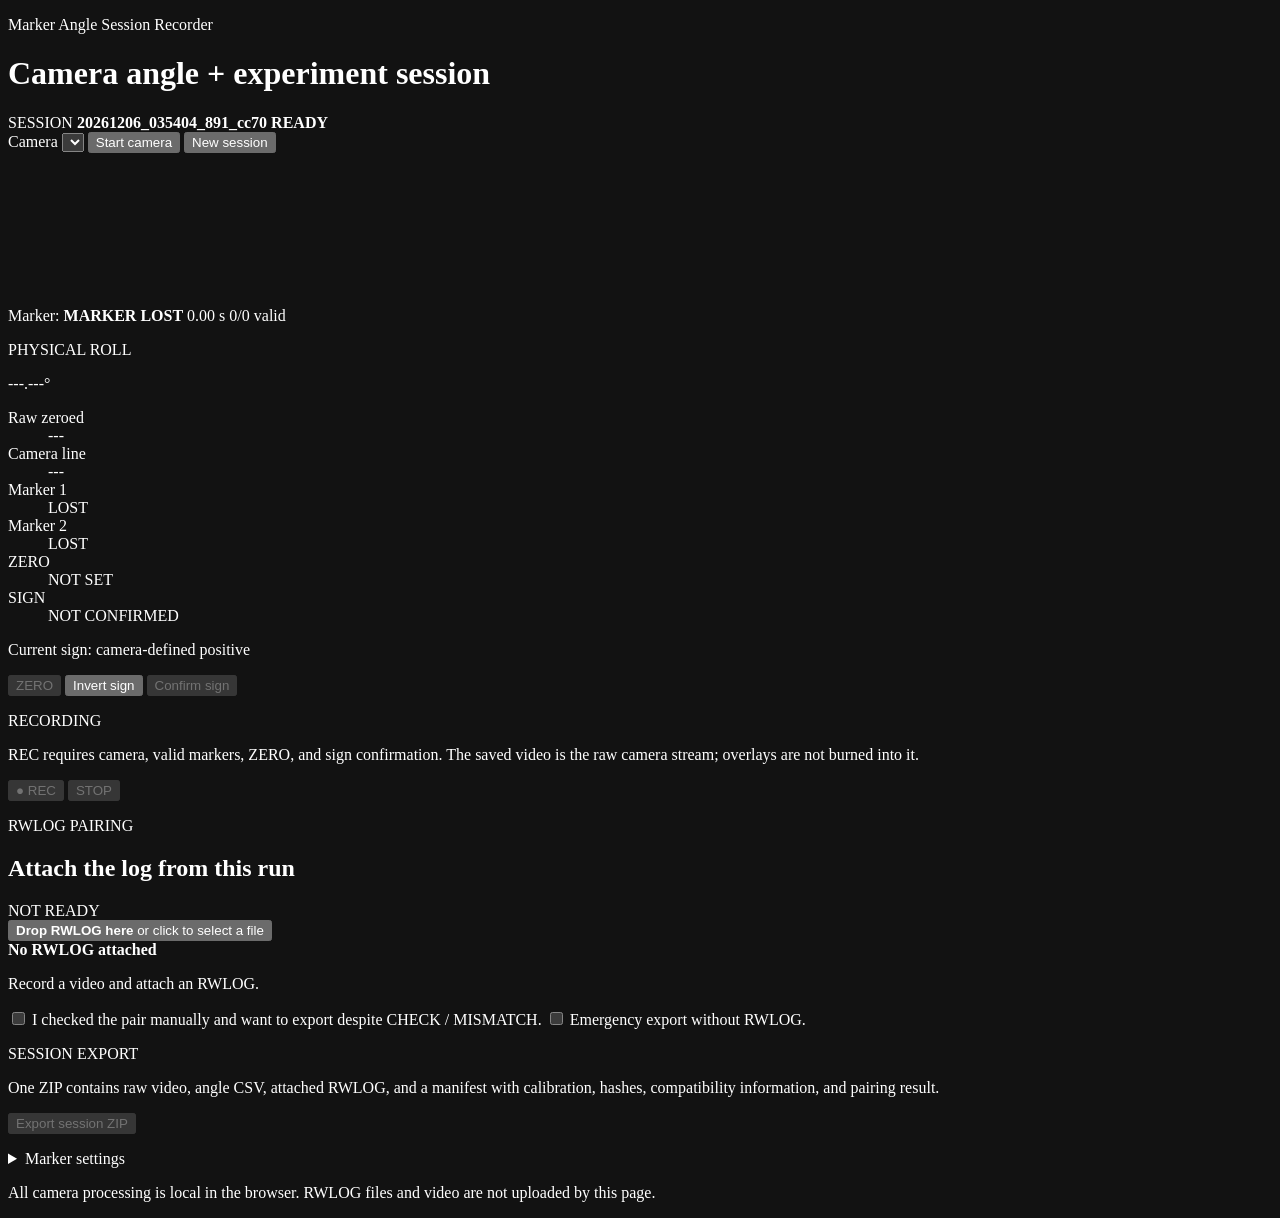
==== index.html @ e9eeadda "feat: add recorder user interface" ====
<!doctype html>
<html lang="ja">
<head>
  <meta charset="utf-8">
  <meta name="viewport" content="width=device-width,initial-scale=1">
  <meta name="color-scheme" content="dark">
  <title>Marker Angle Session Recorder</title>
  <link rel="stylesheet" href="./styles.css">
</head>
<body>
  <main class="page">
    <header class="topbar">
      <div>
        <p class="eyebrow">Marker Angle Session Recorder</p>
        <h1>Camera angle + experiment session</h1>
      </div>
      <div class="session-box">
        <span>SESSION</span>
        <strong id="sessionId">—</strong>
        <b id="sessionState" class="ready">READY</b>
      </div>
    </header>

    <section class="toolbar panel">
      <label class="grow">Camera
        <select id="cameraSelect"></select>
      </label>
      <button id="startCamera" type="button">Start camera</button>
      <button id="newSession" type="button" class="secondary">New session</button>
    </section>

    <section class="measurement-grid">
      <div class="video-panel panel">
        <div class="video-wrap">
          <video id="cameraVideo" autoplay muted playsinline></video>
          <canvas id="overlay" aria-hidden="true"></canvas>
        </div>
        <canvas id="analysisCanvas" hidden></canvas>
        <div class="video-footer">
          <span>Marker: <b id="markerState" class="bad">MARKER LOST</b></span>
          <span id="recordTimer">0.00 s</span>
          <span id="quality">0/0 valid</span>
        </div>
      </div>

      <aside class="angle-panel panel">
        <p class="label">PHYSICAL ROLL</p>
        <div id="angleValue" class="angle-value">---.---°</div>
        <dl class="metrics">
          <div><dt>Raw zeroed</dt><dd id="rawAngle">---</dd></div>
          <div><dt>Camera line</dt><dd id="cameraAngle">---</dd></div>
          <div><dt>Marker 1</dt><dd id="redState" class="bad">LOST</dd></div>
          <div><dt>Marker 2</dt><dd id="blueState" class="bad">LOST</dd></div>
          <div><dt>ZERO</dt><dd id="zeroState" class="bad">NOT SET</dd></div>
          <div><dt>SIGN</dt><dd id="signState" class="bad">NOT CONFIRMED</dd></div>
        </dl>
        <p id="signDescription" class="muted"></p>
        <div class="button-row">
          <button id="zeroButton" type="button">ZERO</button>
          <button id="invertSign" type="button" class="secondary">Invert sign</button>
          <button id="confirmSign" type="button" class="secondary">Confirm sign</button>
        </div>
      </aside>
    </section>

    <section class="record-panel panel">
      <div>
        <p class="label">RECORDING</p>
        <p class="muted">REC requires camera, valid markers, ZERO, and sign confirmation. The saved video is the raw camera stream; overlays are not burned into it.</p>
      </div>
      <div class="button-row record-actions">
        <button id="recordButton" type="button" class="record">● REC</button>
        <button id="stopButton" type="button" class="secondary">STOP</button>
      </div>
    </section>

    <section class="panel">
      <div class="section-head">
        <div>
          <p class="label">RWLOG PAIRING</p>
          <h2>Attach the log from this run</h2>
        </div>
        <span id="pairState" class="bad">NOT READY</span>
      </div>
      <input id="rwlogInput" type="file" accept=".rwlog,application/octet-stream" hidden>
      <button id="rwlogDrop" type="button" class="drop-zone">
        <strong>Drop RWLOG here</strong>
        <span>or click to select a file</span>
      </button>
      <div class="rwlog-summary">
        <strong id="rwlogName">No RWLOG attached</strong>
        <p id="rwlogDetails" class="muted"></p>
        <p id="pairDetails" class="muted">Record a video and attach an RWLOG.</p>
      </div>
      <div class="checks">
        <label><input id="pairOverride" type="checkbox"> I checked the pair manually and want to export despite CHECK / MISMATCH.</label>
        <label><input id="emergencyExport" type="checkbox"> Emergency export without RWLOG.</label>
      </div>
    </section>

    <section class="panel export-panel">
      <div>
        <p class="label">SESSION EXPORT</p>
        <p class="muted">One ZIP contains raw video, angle CSV, attached RWLOG, and a manifest with calibration, hashes, compatibility information, and pairing result.</p>
      </div>
      <button id="exportButton" type="button" class="primary">Export session ZIP</button>
      <p id="exportState" class="muted full"></p>
    </section>

    <details class="panel settings">
      <summary>Marker settings</summary>
      <div class="settings-grid">
        <label>Marker mode
          <select id="markerMode">
            <option value="red-blue">Red + Blue</option>
            <option value="white-pair">White pair</option>
          </select>
        </label>
        <label>Color min saturation (%)<input id="minSat" type="number" min="0" max="100" value="45"></label>
        <label>Color min value (%)<input id="minValue" type="number" min="0" max="100" value="30"></label>
        <label>White max saturation (%)<input id="whiteMaxSat" type="number" min="0" max="100" value="25"></label>
        <label>White min value (%)<input id="whiteMinValue" type="number" min="0" max="100" value="65"></label>
        <label>Min component area (analysis px)<input id="minArea" type="number" min="3" max="5000" value="12"></label>
      </div>
      <p class="muted">Changing marker mode clears ZERO and sign confirmation. Detection runs on a reduced analysis image while recording keeps the camera's original stream.</p>
    </details>

    <footer>
      <p>All camera processing is local in the browser. RWLOG files and video are not uploaded by this page.</p>
    </footer>
  </main>
  <script type="module" src="./src/app.js"></script>
</body>
</html>
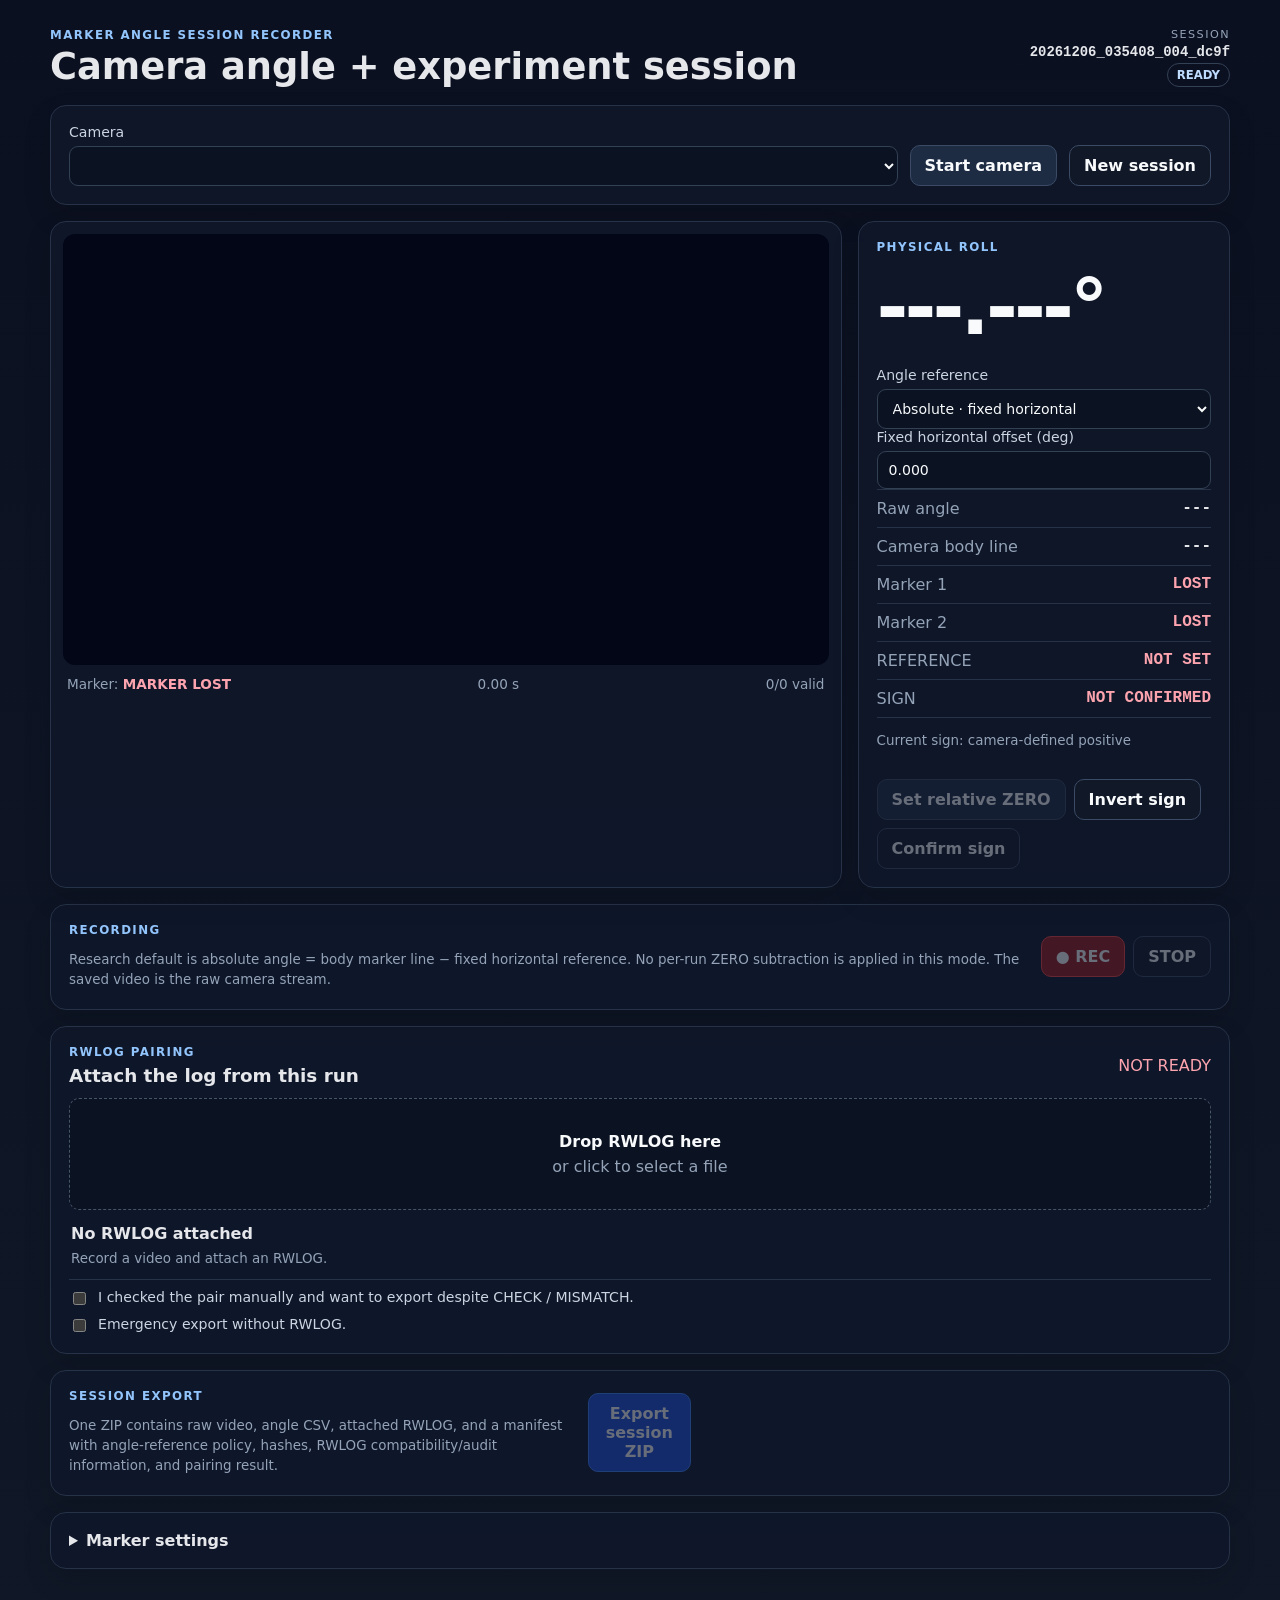
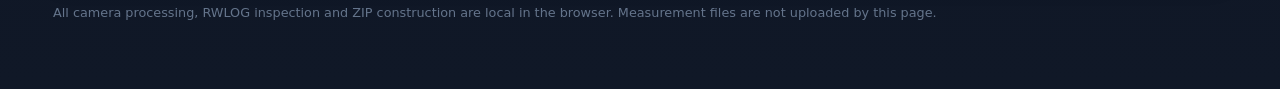
==== commit b4d47a8e: "fix: make fixed-horizon absolute angle the research default" ====
--- a/index.html
+++ b/index.html
@@ -22,9 +22,7 @@
     </header>
 
     <section class="toolbar panel">
-      <label class="grow">Camera
-        <select id="cameraSelect"></select>
-      </label>
+      <label class="grow">Camera<select id="cameraSelect"></select></label>
       <button id="startCamera" type="button">Start camera</button>
       <button id="newSession" type="button" class="secondary">New session</button>
     </section>
@@ -46,17 +44,28 @@
       <aside class="angle-panel panel">
         <p class="label">PHYSICAL ROLL</p>
         <div id="angleValue" class="angle-value">---.---°</div>
+        <div class="reference-controls">
+          <label>Angle reference
+            <select id="angleMode">
+              <option value="absolute-fixed-horizontal" selected>Absolute · fixed horizontal</option>
+              <option value="relative-zero">Relative ZERO · diagnostic only</option>
+            </select>
+          </label>
+          <label id="fixedHorizontalRow">Fixed horizontal offset (deg)
+            <input id="fixedHorizontalDeg" type="number" step="0.001" min="-180" max="180" value="0.000">
+          </label>
+        </div>
         <dl class="metrics">
-          <div><dt>Raw zeroed</dt><dd id="rawAngle">---</dd></div>
-          <div><dt>Camera line</dt><dd id="cameraAngle">---</dd></div>
+          <div><dt>Raw angle</dt><dd id="rawAngle">---</dd></div>
+          <div><dt>Camera body line</dt><dd id="cameraAngle">---</dd></div>
           <div><dt>Marker 1</dt><dd id="redState" class="bad">LOST</dd></div>
           <div><dt>Marker 2</dt><dd id="blueState" class="bad">LOST</dd></div>
-          <div><dt>ZERO</dt><dd id="zeroState" class="bad">NOT SET</dd></div>
+          <div><dt>REFERENCE</dt><dd id="zeroState" class="good">FIXED HORIZON</dd></div>
           <div><dt>SIGN</dt><dd id="signState" class="bad">NOT CONFIRMED</dd></div>
         </dl>
         <p id="signDescription" class="muted"></p>
         <div class="button-row">
-          <button id="zeroButton" type="button">ZERO</button>
+          <button id="zeroButton" type="button" disabled>Set relative ZERO</button>
           <button id="invertSign" type="button" class="secondary">Invert sign</button>
           <button id="confirmSign" type="button" class="secondary">Confirm sign</button>
         </div>
@@ -66,7 +75,7 @@
     <section class="record-panel panel">
       <div>
         <p class="label">RECORDING</p>
-        <p class="muted">REC requires camera, valid markers, ZERO, and sign confirmation. The saved video is the raw camera stream; overlays are not burned into it.</p>
+        <p class="muted">Research default is absolute angle = body marker line − fixed horizontal reference. No per-run ZERO subtraction is applied in this mode. The saved video is the raw camera stream.</p>
       </div>
       <div class="button-row record-actions">
         <button id="recordButton" type="button" class="record">● REC</button>
@@ -101,7 +110,7 @@
     <section class="panel export-panel">
       <div>
         <p class="label">SESSION EXPORT</p>
-        <p class="muted">One ZIP contains raw video, angle CSV, attached RWLOG, and a manifest with calibration, hashes, compatibility information, and pairing result.</p>
+        <p class="muted">One ZIP contains raw video, angle CSV, attached RWLOG, and a manifest with angle-reference policy, hashes, RWLOG compatibility/audit information, and pairing result.</p>
       </div>
       <button id="exportButton" type="button" class="primary">Export session ZIP</button>
       <p id="exportState" class="muted full"></p>
@@ -122,12 +131,10 @@
         <label>White min value (%)<input id="whiteMinValue" type="number" min="0" max="100" value="65"></label>
         <label>Min component area (analysis px)<input id="minArea" type="number" min="3" max="5000" value="12"></label>
       </div>
-      <p class="muted">Changing marker mode clears ZERO and sign confirmation. Detection runs on a reduced analysis image while recording keeps the camera's original stream.</p>
+      <p class="muted">Marker detection runs on a reduced analysis image while recording keeps the original camera stream. Changing marker mode requires sign confirmation again.</p>
     </details>
 
-    <footer>
-      <p>All camera processing is local in the browser. RWLOG files and video are not uploaded by this page.</p>
-    </footer>
+    <footer><p>All camera processing, RWLOG inspection and ZIP construction are local in the browser. Measurement files are not uploaded by this page.</p></footer>
   </main>
   <script type="module" src="./src/app.js"></script>
 </body>
--- a/styles.css
+++ b/styles.css
@@ -0,0 +1 @@
+:root{font-family:Inter,ui-sans-serif,system-ui,-apple-system,BlinkMacSystemFont,"Segoe UI",sans-serif;color:#e5e7eb;background:#0b1020;font-synthesis:none}*{box-sizing:border-box}body{margin:0;background:linear-gradient(180deg,#0b1020 0%,#101827 100%);min-height:100vh}.page{width:min(1180px,calc(100% - 32px));margin:0 auto;padding:28px 0 48px}.topbar{display:flex;gap:24px;justify-content:space-between;align-items:flex-start;margin-bottom:18px}.eyebrow,.label{font-size:.74rem;letter-spacing:.12em;text-transform:uppercase;color:#93c5fd;font-weight:800;margin:0 0 6px}.topbar h1{font-size:clamp(1.5rem,3vw,2.3rem);line-height:1.05;margin:0}.session-box{display:grid;gap:3px;text-align:right;min-width:270px}.session-box span{font-size:.7rem;letter-spacing:.13em;color:#94a3b8}.session-box strong{font-family:ui-monospace,SFMono-Regular,Menlo,monospace;font-size:.87rem;overflow-wrap:anywhere}.session-box b{justify-self:end;font-size:.73rem;padding:4px 9px;border:1px solid #334155;border-radius:999px}.panel{background:rgba(15,23,42,.9);border:1px solid #263247;border-radius:16px;padding:18px;margin-bottom:16px;box-shadow:0 12px 28px rgba(0,0,0,.13)}.toolbar{display:flex;gap:12px;align-items:end}.grow{flex:1}.measurement-grid{display:grid;grid-template-columns:minmax(0,1.7fr) minmax(280px,.8fr);gap:16px}.measurement-grid>.panel{margin-bottom:16px}.video-panel{padding:12px}.video-wrap{position:relative;background:#020617;border-radius:12px;overflow:hidden;aspect-ratio:16/9}.video-wrap video,.video-wrap canvas{position:absolute;inset:0;width:100%;height:100%;object-fit:contain}.video-wrap canvas{pointer-events:none}.video-footer{display:flex;flex-wrap:wrap;justify-content:space-between;gap:8px;padding:11px 4px 0;color:#94a3b8;font-size:.85rem}.angle-panel{display:flex;flex-direction:column}.angle-value{font-variant-numeric:tabular-nums;font-weight:800;font-size:clamp(2.8rem,6vw,5.2rem);line-height:1;letter-spacing:-.05em;margin:10px 0 20px;color:#f8fafc}.metrics{margin:0;display:grid;gap:0;border-top:1px solid #263247}.metrics div{display:flex;justify-content:space-between;gap:16px;padding:9px 0;border-bottom:1px solid #263247}.metrics dt{color:#94a3b8}.metrics dd{margin:0;font-family:ui-monospace,SFMono-Regular,Menlo,monospace;font-weight:700}.button-row{display:flex;flex-wrap:wrap;gap:8px;margin-top:14px}.record-panel,.export-panel{display:flex;align-items:center;justify-content:space-between;gap:20px}.record-panel p,.export-panel p{margin-bottom:0}.record-actions{margin:0;min-width:max-content}.section-head{display:flex;align-items:center;justify-content:space-between;gap:16px;margin-bottom:12px}.section-head h2{font-size:1.15rem;margin:0}.drop-zone{width:100%;min-height:112px;border:1.5px dashed #475569!important;background:#0b1221!important;display:flex!important;flex-direction:column;align-items:center;justify-content:center;gap:6px}.drop-zone.drag{border-color:#60a5fa!important;background:#0f1f37!important}.drop-zone span{font-weight:400;color:#94a3b8}.rwlog-summary{padding:14px 2px 4px}.rwlog-summary p{margin:6px 0}.checks{display:grid;gap:8px;padding-top:9px;border-top:1px solid #263247}.checks label{display:flex;gap:9px;align-items:flex-start;color:#cbd5e1}.settings summary{cursor:pointer;font-weight:750}.settings-grid{display:grid;grid-template-columns:repeat(3,minmax(0,1fr));gap:12px;margin-top:16px}label{display:grid;gap:6px;color:#cbd5e1;font-size:.88rem}select,input[type=number]{width:100%;border:1px solid #334155;background:#0b1221;color:#f8fafc;border-radius:9px;padding:10px 11px;font:inherit}input[type=checkbox]{margin-top:3px;accent-color:#60a5fa}button{appearance:none;border:1px solid #3b4b66;background:#1d2b43;color:#f8fafc;border-radius:10px;padding:10px 14px;font:inherit;font-weight:750;cursor:pointer;transition:background .15s,border-color .15s,transform .05s}button:hover:not(:disabled){background:#273a59;border-color:#60789c}button:active:not(:disabled){transform:translateY(1px)}button:disabled{opacity:.38;cursor:not-allowed}.secondary{background:#111827}.primary{background:#1d4ed8;border-color:#3b82f6}.primary:hover:not(:disabled){background:#2563eb}.record{background:#991b1b;border-color:#ef4444}.record:hover:not(:disabled){background:#b91c1c}.muted{color:#94a3b8;font-size:.84rem;line-height:1.5}.good{color:#86efac!important}.warn{color:#fde68a!important}.bad{color:#fda4af!important}.recording{color:#fca5a5!important}.ready{color:#bfdbfe!important}.full{width:100%;flex-basis:100%}footer{padding:8px 3px;color:#64748b;font-size:.8rem}@media(max-width:840px){.measurement-grid{grid-template-columns:1fr}.topbar{flex-direction:column}.session-box{text-align:left;min-width:0}.session-box b{justify-self:start}.settings-grid{grid-template-columns:repeat(2,minmax(0,1fr))}.record-panel,.export-panel{align-items:flex-start;flex-direction:column}.record-actions{min-width:0}}@media(max-width:560px){.page{width:min(100% - 20px,1180px);padding-top:14px}.toolbar{align-items:stretch;flex-direction:column}.settings-grid{grid-template-columns:1fr}.angle-value{font-size:3.4rem}.button-row button{flex:1}.session-box strong{font-size:.78rem}.section-head{align-items:flex-start;flex-direction:column}}
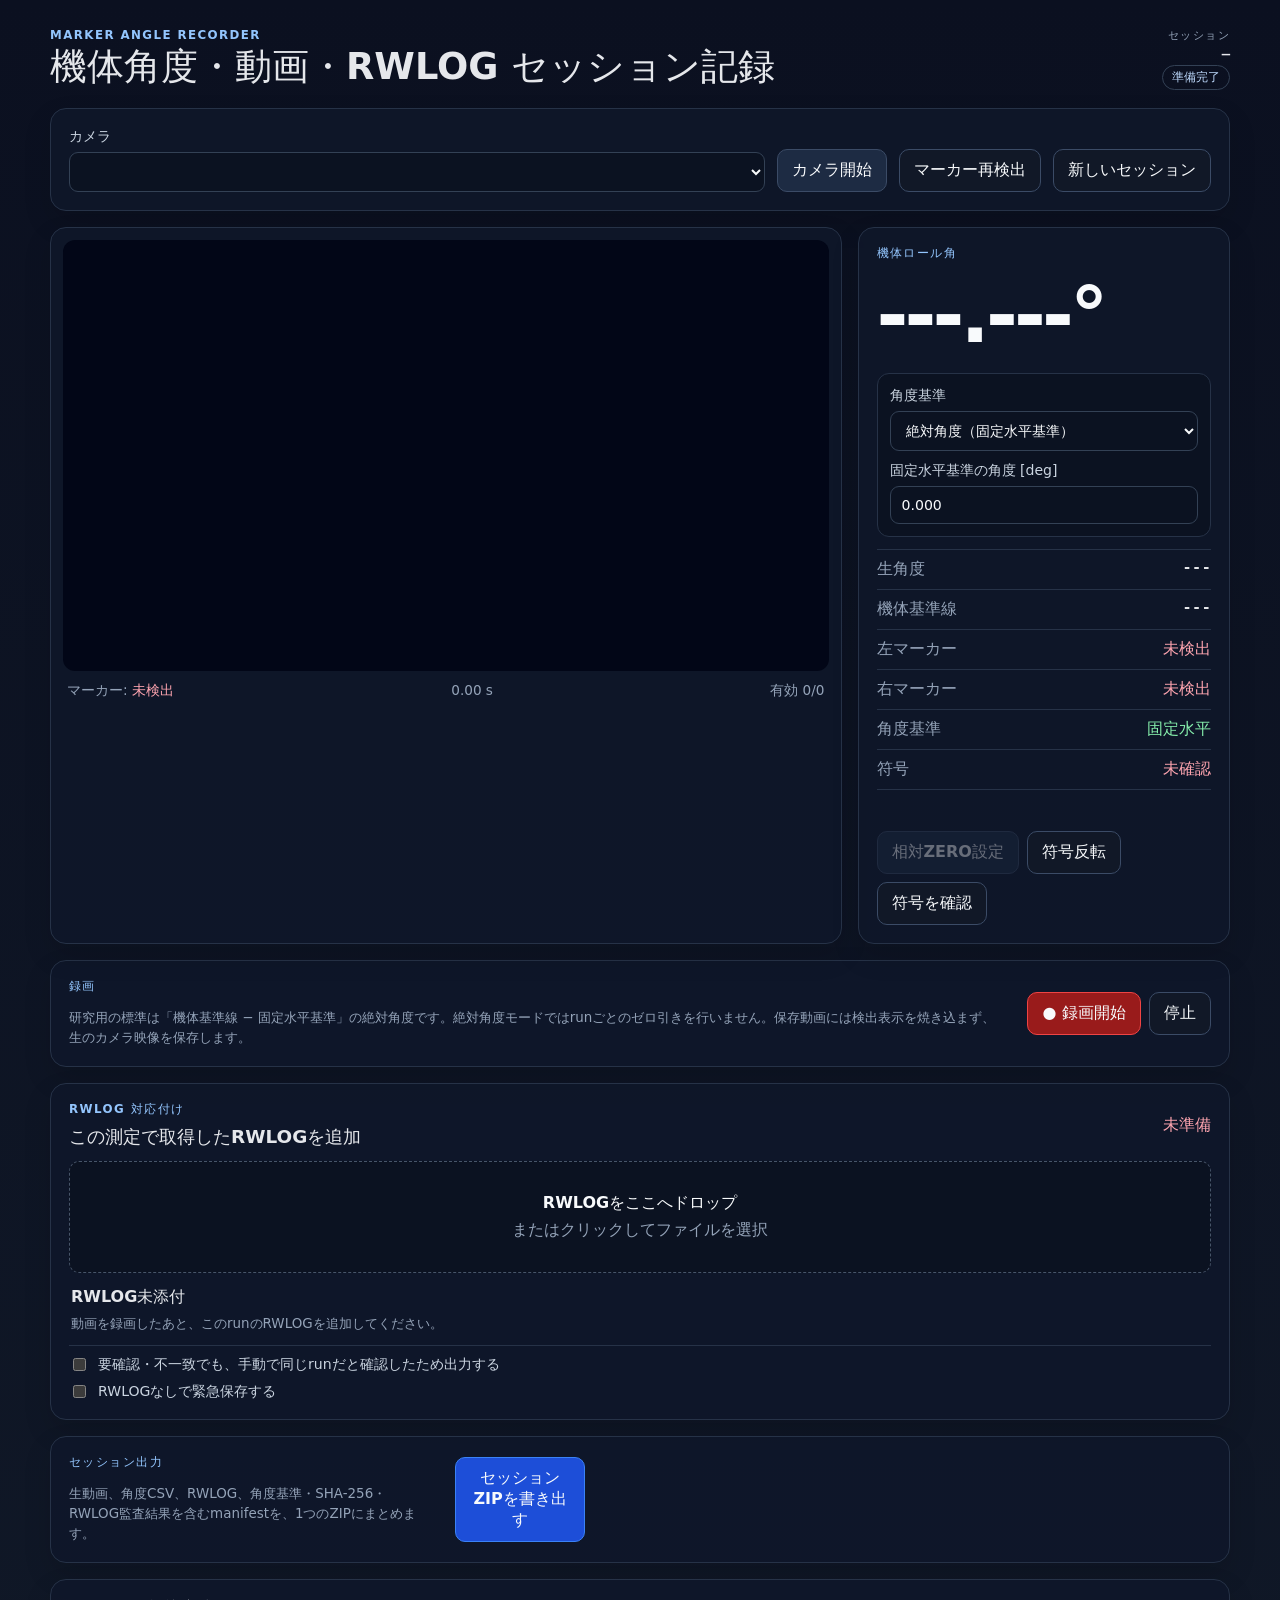
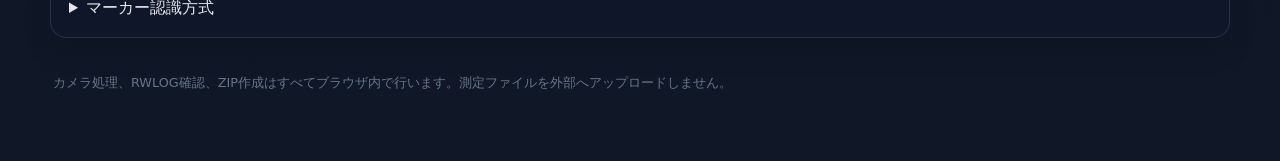
==== commit 35e54c6c: "feat: localize recorder UI to Japanese" ====
--- a/index.html
+++ b/index.html
@@ -4,27 +4,28 @@
   <meta charset="utf-8">
   <meta name="viewport" content="width=device-width,initial-scale=1">
   <meta name="color-scheme" content="dark">
-  <title>Marker Angle Session Recorder</title>
+  <title>マーカー角度記録ツール</title>
   <link rel="stylesheet" href="./styles.css">
 </head>
 <body>
   <main class="page">
     <header class="topbar">
       <div>
-        <p class="eyebrow">Marker Angle Session Recorder</p>
-        <h1>Camera angle + experiment session</h1>
+        <p class="eyebrow">Marker Angle Recorder</p>
+        <h1>機体角度・動画・RWLOG セッション記録</h1>
       </div>
       <div class="session-box">
-        <span>SESSION</span>
+        <span>セッション</span>
         <strong id="sessionId">—</strong>
-        <b id="sessionState" class="ready">READY</b>
+        <b id="sessionState" class="ready">準備完了</b>
       </div>
     </header>
 
     <section class="toolbar panel">
-      <label class="grow">Camera<select id="cameraSelect"></select></label>
-      <button id="startCamera" type="button">Start camera</button>
-      <button id="newSession" type="button" class="secondary">New session</button>
+      <label class="grow">カメラ<select id="cameraSelect"></select></label>
+      <button id="startCamera" type="button">カメラ開始</button>
+      <button id="resetMarker" type="button" class="secondary">マーカー再検出</button>
+      <button id="newSession" type="button" class="secondary">新しいセッション</button>
     </section>
 
     <section class="measurement-grid">
@@ -35,106 +36,93 @@
         </div>
         <canvas id="analysisCanvas" hidden></canvas>
         <div class="video-footer">
-          <span>Marker: <b id="markerState" class="bad">MARKER LOST</b></span>
+          <span>マーカー: <b id="markerState" class="bad">未検出</b></span>
           <span id="recordTimer">0.00 s</span>
-          <span id="quality">0/0 valid</span>
+          <span id="quality">有効 0/0</span>
         </div>
       </div>
 
       <aside class="angle-panel panel">
-        <p class="label">PHYSICAL ROLL</p>
+        <p class="label">機体ロール角</p>
         <div id="angleValue" class="angle-value">---.---°</div>
         <div class="reference-controls">
-          <label>Angle reference
+          <label>角度基準
             <select id="angleMode">
-              <option value="absolute-fixed-horizontal" selected>Absolute · fixed horizontal</option>
-              <option value="relative-zero">Relative ZERO · diagnostic only</option>
+              <option value="absolute-fixed-horizontal" selected>絶対角度（固定水平基準）</option>
+              <option value="relative-zero">相対ZERO（確認用のみ）</option>
             </select>
           </label>
-          <label id="fixedHorizontalRow">Fixed horizontal offset (deg)
+          <label id="fixedHorizontalRow">固定水平基準の角度 [deg]
             <input id="fixedHorizontalDeg" type="number" step="0.001" min="-180" max="180" value="0.000">
           </label>
         </div>
         <dl class="metrics">
-          <div><dt>Raw angle</dt><dd id="rawAngle">---</dd></div>
-          <div><dt>Camera body line</dt><dd id="cameraAngle">---</dd></div>
-          <div><dt>Marker 1</dt><dd id="redState" class="bad">LOST</dd></div>
-          <div><dt>Marker 2</dt><dd id="blueState" class="bad">LOST</dd></div>
-          <div><dt>REFERENCE</dt><dd id="zeroState" class="good">FIXED HORIZON</dd></div>
-          <div><dt>SIGN</dt><dd id="signState" class="bad">NOT CONFIRMED</dd></div>
+          <div><dt>生角度</dt><dd id="rawAngle">---</dd></div>
+          <div><dt>機体基準線</dt><dd id="cameraAngle">---</dd></div>
+          <div><dt>左マーカー</dt><dd id="redState" class="bad">未検出</dd></div>
+          <div><dt>右マーカー</dt><dd id="blueState" class="bad">未検出</dd></div>
+          <div><dt>角度基準</dt><dd id="zeroState" class="good">固定水平</dd></div>
+          <div><dt>符号</dt><dd id="signState" class="bad">未確認</dd></div>
         </dl>
         <p id="signDescription" class="muted"></p>
         <div class="button-row">
-          <button id="zeroButton" type="button" disabled>Set relative ZERO</button>
-          <button id="invertSign" type="button" class="secondary">Invert sign</button>
-          <button id="confirmSign" type="button" class="secondary">Confirm sign</button>
+          <button id="zeroButton" type="button" disabled>相対ZERO設定</button>
+          <button id="invertSign" type="button" class="secondary">符号反転</button>
+          <button id="confirmSign" type="button" class="secondary">符号を確認</button>
         </div>
       </aside>
     </section>
 
     <section class="record-panel panel">
       <div>
-        <p class="label">RECORDING</p>
-        <p class="muted">Research default is absolute angle = body marker line − fixed horizontal reference. No per-run ZERO subtraction is applied in this mode. The saved video is the raw camera stream.</p>
+        <p class="label">録画</p>
+        <p class="muted">研究用の標準は「機体基準線 − 固定水平基準」の絶対角度です。絶対角度モードではrunごとのゼロ引きを行いません。保存動画には検出表示を焼き込まず、生のカメラ映像を保存します。</p>
       </div>
       <div class="button-row record-actions">
-        <button id="recordButton" type="button" class="record">● REC</button>
-        <button id="stopButton" type="button" class="secondary">STOP</button>
+        <button id="recordButton" type="button" class="record">● 録画開始</button>
+        <button id="stopButton" type="button" class="secondary">停止</button>
       </div>
     </section>
 
     <section class="panel">
       <div class="section-head">
         <div>
-          <p class="label">RWLOG PAIRING</p>
-          <h2>Attach the log from this run</h2>
+          <p class="label">RWLOG 対応付け</p>
+          <h2>この測定で取得したRWLOGを追加</h2>
         </div>
-        <span id="pairState" class="bad">NOT READY</span>
+        <span id="pairState" class="bad">未準備</span>
       </div>
       <input id="rwlogInput" type="file" accept=".rwlog,application/octet-stream" hidden>
       <button id="rwlogDrop" type="button" class="drop-zone">
-        <strong>Drop RWLOG here</strong>
-        <span>or click to select a file</span>
+        <strong>RWLOGをここへドロップ</strong>
+        <span>またはクリックしてファイルを選択</span>
       </button>
       <div class="rwlog-summary">
-        <strong id="rwlogName">No RWLOG attached</strong>
+        <strong id="rwlogName">RWLOG未添付</strong>
         <p id="rwlogDetails" class="muted"></p>
-        <p id="pairDetails" class="muted">Record a video and attach an RWLOG.</p>
+        <p id="pairDetails" class="muted">動画を録画したあと、このrunのRWLOGを追加してください。</p>
       </div>
       <div class="checks">
-        <label><input id="pairOverride" type="checkbox"> I checked the pair manually and want to export despite CHECK / MISMATCH.</label>
-        <label><input id="emergencyExport" type="checkbox"> Emergency export without RWLOG.</label>
+        <label><input id="pairOverride" type="checkbox"> 要確認・不一致でも、手動で同じrunだと確認したため出力する</label>
+        <label><input id="emergencyExport" type="checkbox"> RWLOGなしで緊急保存する</label>
       </div>
     </section>
 
     <section class="panel export-panel">
       <div>
-        <p class="label">SESSION EXPORT</p>
-        <p class="muted">One ZIP contains raw video, angle CSV, attached RWLOG, and a manifest with angle-reference policy, hashes, RWLOG compatibility/audit information, and pairing result.</p>
+        <p class="label">セッション出力</p>
+        <p class="muted">生動画、角度CSV、RWLOG、角度基準・SHA-256・RWLOG監査結果を含むmanifestを、1つのZIPにまとめます。</p>
       </div>
-      <button id="exportButton" type="button" class="primary">Export session ZIP</button>
+      <button id="exportButton" type="button" class="primary">セッションZIPを書き出す</button>
       <p id="exportState" class="muted full"></p>
     </section>
 
     <details class="panel settings">
-      <summary>Marker settings</summary>
-      <div class="settings-grid">
-        <label>Marker mode
-          <select id="markerMode">
-            <option value="red-blue">Red + Blue</option>
-            <option value="white-pair">White pair</option>
-          </select>
-        </label>
-        <label>Color min saturation (%)<input id="minSat" type="number" min="0" max="100" value="45"></label>
-        <label>Color min value (%)<input id="minValue" type="number" min="0" max="100" value="30"></label>
-        <label>White max saturation (%)<input id="whiteMaxSat" type="number" min="0" max="100" value="25"></label>
-        <label>White min value (%)<input id="whiteMinValue" type="number" min="0" max="100" value="65"></label>
-        <label>Min component area (analysis px)<input id="minArea" type="number" min="3" max="5000" value="12"></label>
-      </div>
-      <p class="muted">Marker detection runs on a reduced analysis image while recording keeps the original camera stream. Changing marker mode requires sign confirmation again.</p>
+      <summary>マーカー認識方式</summary>
+      <p class="muted">既存の動画解析と同じ白丸2点方式を固定で使用します。初期検出後、左右それぞれをROI追跡し、見失った場合のみ既存仕様どおりROIを1.8倍に拡張します。しきい値や面積条件は変更していません。</p>
     </details>
 
-    <footer><p>All camera processing, RWLOG inspection and ZIP construction are local in the browser. Measurement files are not uploaded by this page.</p></footer>
+    <footer><p>カメラ処理、RWLOG確認、ZIP作成はすべてブラウザ内で行います。測定ファイルを外部へアップロードしません。</p></footer>
   </main>
   <script type="module" src="./src/app.js"></script>
 </body>
--- a/styles.css
+++ b/styles.css
@@ -1 +1 @@
-:root{font-family:Inter,ui-sans-serif,system-ui,-apple-system,BlinkMacSystemFont,"Segoe UI",sans-serif;color:#e5e7eb;background:#0b1020;font-synthesis:none}*{box-sizing:border-box}body{margin:0;background:linear-gradient(180deg,#0b1020 0%,#101827 100%);min-height:100vh}.page{width:min(1180px,calc(100% - 32px));margin:0 auto;padding:28px 0 48px}.topbar{display:flex;gap:24px;justify-content:space-between;align-items:flex-start;margin-bottom:18px}.eyebrow,.label{font-size:.74rem;letter-spacing:.12em;text-transform:uppercase;color:#93c5fd;font-weight:800;margin:0 0 6px}.topbar h1{font-size:clamp(1.5rem,3vw,2.3rem);line-height:1.05;margin:0}.session-box{display:grid;gap:3px;text-align:right;min-width:270px}.session-box span{font-size:.7rem;letter-spacing:.13em;color:#94a3b8}.session-box strong{font-family:ui-monospace,SFMono-Regular,Menlo,monospace;font-size:.87rem;overflow-wrap:anywhere}.session-box b{justify-self:end;font-size:.73rem;padding:4px 9px;border:1px solid #334155;border-radius:999px}.panel{background:rgba(15,23,42,.9);border:1px solid #263247;border-radius:16px;padding:18px;margin-bottom:16px;box-shadow:0 12px 28px rgba(0,0,0,.13)}.toolbar{display:flex;gap:12px;align-items:end}.grow{flex:1}.measurement-grid{display:grid;grid-template-columns:minmax(0,1.7fr) minmax(280px,.8fr);gap:16px}.measurement-grid>.panel{margin-bottom:16px}.video-panel{padding:12px}.video-wrap{position:relative;background:#020617;border-radius:12px;overflow:hidden;aspect-ratio:16/9}.video-wrap video,.video-wrap canvas{position:absolute;inset:0;width:100%;height:100%;object-fit:contain}.video-wrap canvas{pointer-events:none}.video-footer{display:flex;flex-wrap:wrap;justify-content:space-between;gap:8px;padding:11px 4px 0;color:#94a3b8;font-size:.85rem}.angle-panel{display:flex;flex-direction:column}.angle-value{font-variant-numeric:tabular-nums;font-weight:800;font-size:clamp(2.8rem,6vw,5.2rem);line-height:1;letter-spacing:-.05em;margin:10px 0 20px;color:#f8fafc}.metrics{margin:0;display:grid;gap:0;border-top:1px solid #263247}.metrics div{display:flex;justify-content:space-between;gap:16px;padding:9px 0;border-bottom:1px solid #263247}.metrics dt{color:#94a3b8}.metrics dd{margin:0;font-family:ui-monospace,SFMono-Regular,Menlo,monospace;font-weight:700}.button-row{display:flex;flex-wrap:wrap;gap:8px;margin-top:14px}.record-panel,.export-panel{display:flex;align-items:center;justify-content:space-between;gap:20px}.record-panel p,.export-panel p{margin-bottom:0}.record-actions{margin:0;min-width:max-content}.section-head{display:flex;align-items:center;justify-content:space-between;gap:16px;margin-bottom:12px}.section-head h2{font-size:1.15rem;margin:0}.drop-zone{width:100%;min-height:112px;border:1.5px dashed #475569!important;background:#0b1221!important;display:flex!important;flex-direction:column;align-items:center;justify-content:center;gap:6px}.drop-zone.drag{border-color:#60a5fa!important;background:#0f1f37!important}.drop-zone span{font-weight:400;color:#94a3b8}.rwlog-summary{padding:14px 2px 4px}.rwlog-summary p{margin:6px 0}.checks{display:grid;gap:8px;padding-top:9px;border-top:1px solid #263247}.checks label{display:flex;gap:9px;align-items:flex-start;color:#cbd5e1}.settings summary{cursor:pointer;font-weight:750}.settings-grid{display:grid;grid-template-columns:repeat(3,minmax(0,1fr));gap:12px;margin-top:16px}label{display:grid;gap:6px;color:#cbd5e1;font-size:.88rem}select,input[type=number]{width:100%;border:1px solid #334155;background:#0b1221;color:#f8fafc;border-radius:9px;padding:10px 11px;font:inherit}input[type=checkbox]{margin-top:3px;accent-color:#60a5fa}button{appearance:none;border:1px solid #3b4b66;background:#1d2b43;color:#f8fafc;border-radius:10px;padding:10px 14px;font:inherit;font-weight:750;cursor:pointer;transition:background .15s,border-color .15s,transform .05s}button:hover:not(:disabled){background:#273a59;border-color:#60789c}button:active:not(:disabled){transform:translateY(1px)}button:disabled{opacity:.38;cursor:not-allowed}.secondary{background:#111827}.primary{background:#1d4ed8;border-color:#3b82f6}.primary:hover:not(:disabled){background:#2563eb}.record{background:#991b1b;border-color:#ef4444}.record:hover:not(:disabled){background:#b91c1c}.muted{color:#94a3b8;font-size:.84rem;line-height:1.5}.good{color:#86efac!important}.warn{color:#fde68a!important}.bad{color:#fda4af!important}.recording{color:#fca5a5!important}.ready{color:#bfdbfe!important}.full{width:100%;flex-basis:100%}footer{padding:8px 3px;color:#64748b;font-size:.8rem}@media(max-width:840px){.measurement-grid{grid-template-columns:1fr}.topbar{flex-direction:column}.session-box{text-align:left;min-width:0}.session-box b{justify-self:start}.settings-grid{grid-template-columns:repeat(2,minmax(0,1fr))}.record-panel,.export-panel{align-items:flex-start;flex-direction:column}.record-actions{min-width:0}}@media(max-width:560px){.page{width:min(100% - 20px,1180px);padding-top:14px}.toolbar{align-items:stretch;flex-direction:column}.settings-grid{grid-template-columns:1fr}.angle-value{font-size:3.4rem}.button-row button{flex:1}.session-box strong{font-size:.78rem}.section-head{align-items:flex-start;flex-direction:column}}
+:root{font-family:Inter,ui-sans-serif,system-ui,-apple-system,BlinkMacSystemFont,"Segoe UI",sans-serif;color:#e5e7eb;background:#0b1020;font-synthesis:none}*{box-sizing:border-box}body{margin:0;background:linear-gradient(180deg,#0b1020 0%,#101827 100%);min-height:100vh}.page{width:min(1180px,calc(100% - 32px));margin:0 auto;padding:28px 0 48px}.topbar{display:flex;gap:24px;justify-content:space-between;align-items:flex-start;margin-bottom:18px}.eyebrow,.label{font-size:.74rem;letter-spacing:.12em;text-transform:uppercase;color:#93c5fd;font-weight:800;margin:0 0 6px}.topbar h1{font-size:clamp(1.5rem,3vw,2.3rem);line-height:1.05;margin:0}.session-box{display:grid;gap:3px;text-align:right;min-width:270px}.session-box span{font-size:.7rem;letter-spacing:.13em;color:#94a3b8}.session-box strong{font-family:ui-monospace,SFMono-Regular,Menlo,monospace;font-size:.87rem;overflow-wrap:anywhere}.session-box b{justify-self:end;font-size:.73rem;padding:4px 9px;border:1px solid #334155;border-radius:999px}.panel{background:rgba(15,23,42,.9);border:1px solid #263247;border-radius:16px;padding:18px;margin-bottom:16px;box-shadow:0 12px 28px rgba(0,0,0,.13)}.toolbar{display:flex;gap:12px;align-items:end}.grow{flex:1}.measurement-grid{display:grid;grid-template-columns:minmax(0,1.7fr) minmax(280px,.8fr);gap:16px}.measurement-grid>.panel{margin-bottom:16px}.video-panel{padding:12px}.video-wrap{position:relative;background:#020617;border-radius:12px;overflow:hidden;aspect-ratio:16/9}.video-wrap video,.video-wrap canvas{position:absolute;inset:0;width:100%;height:100%;object-fit:contain}.video-wrap canvas{pointer-events:none}.video-footer{display:flex;flex-wrap:wrap;justify-content:space-between;gap:8px;padding:11px 4px 0;color:#94a3b8;font-size:.85rem}.angle-panel{display:flex;flex-direction:column}.angle-value{font-variant-numeric:tabular-nums;font-weight:800;font-size:clamp(2.8rem,6vw,5.2rem);line-height:1;letter-spacing:-.05em;margin:10px 0 18px;color:#f8fafc}.reference-controls{display:grid;gap:10px;padding:12px;border:1px solid #263247;border-radius:12px;background:#0b1221;margin-bottom:12px}.metrics{margin:0;display:grid;gap:0;border-top:1px solid #263247}.metrics div{display:flex;justify-content:space-between;gap:16px;padding:9px 0;border-bottom:1px solid #263247}.metrics dt{color:#94a3b8}.metrics dd{margin:0;font-family:ui-monospace,SFMono-Regular,Menlo,monospace;font-weight:700}.button-row{display:flex;flex-wrap:wrap;gap:8px;margin-top:14px}.record-panel,.export-panel{display:flex;align-items:center;justify-content:space-between;gap:20px}.record-panel p,.export-panel p{margin-bottom:0}.record-actions{margin:0;min-width:max-content}.section-head{display:flex;align-items:center;justify-content:space-between;gap:16px;margin-bottom:12px}.section-head h2{font-size:1.15rem;margin:0}.drop-zone{width:100%;min-height:112px;border:1.5px dashed #475569!important;background:#0b1221!important;display:flex!important;flex-direction:column;align-items:center;justify-content:center;gap:6px}.drop-zone.drag{border-color:#60a5fa!important;background:#0f1f37!important}.drop-zone span{font-weight:400;color:#94a3b8}.rwlog-summary{padding:14px 2px 4px}.rwlog-summary p{margin:6px 0}.checks{display:grid;gap:8px;padding-top:9px;border-top:1px solid #263247}.checks label{display:flex;gap:9px;align-items:flex-start;color:#cbd5e1}.settings summary{cursor:pointer;font-weight:750}.settings-grid{display:grid;grid-template-columns:repeat(3,minmax(0,1fr));gap:12px;margin-top:16px}label{display:grid;gap:6px;color:#cbd5e1;font-size:.88rem}select,input[type=number]{width:100%;border:1px solid #334155;background:#0b1221;color:#f8fafc;border-radius:9px;padding:10px 11px;font:inherit}input[type=checkbox]{margin-top:3px;accent-color:#60a5fa}button{appearance:none;border:1px solid #3b4b66;background:#1d2b43;color:#f8fafc;border-radius:10px;padding:10px 14px;font:inherit;font-weight:750;cursor:pointer;transition:background .15s,border-color .15s,transform .05s}button:hover:not(:disabled){background:#273a59;border-color:#60789c}button:active:not(:disabled){transform:translateY(1px)}button:disabled{opacity:.38;cursor:not-allowed}.secondary{background:#111827}.primary{background:#1d4ed8;border-color:#3b82f6}.primary:hover:not(:disabled){background:#2563eb}.record{background:#991b1b;border-color:#ef4444}.record:hover:not(:disabled){background:#b91c1c}.muted{color:#94a3b8;font-size:.84rem;line-height:1.5}.good{color:#86efac!important}.warn{color:#fde68a!important}.bad{color:#fda4af!important}.recording{color:#fca5a5!important}.ready{color:#bfdbfe!important}.full{width:100%;flex-basis:100%}footer{padding:8px 3px;color:#64748b;font-size:.8rem}@media(max-width:840px){.measurement-grid{grid-template-columns:1fr}.topbar{flex-direction:column}.session-box{text-align:left;min-width:0}.session-box b{justify-self:start}.settings-grid{grid-template-columns:repeat(2,minmax(0,1fr))}.record-panel,.export-panel{align-items:flex-start;flex-direction:column}.record-actions{min-width:0}}@media(max-width:560px){.page{width:min(100% - 20px,1180px);padding-top:14px}.toolbar{align-items:stretch;flex-direction:column}.settings-grid{grid-template-columns:1fr}.angle-value{font-size:3.4rem}.button-row button{flex:1}.session-box strong{font-size:.78rem}.section-head{align-items:flex-start;flex-direction:column}}
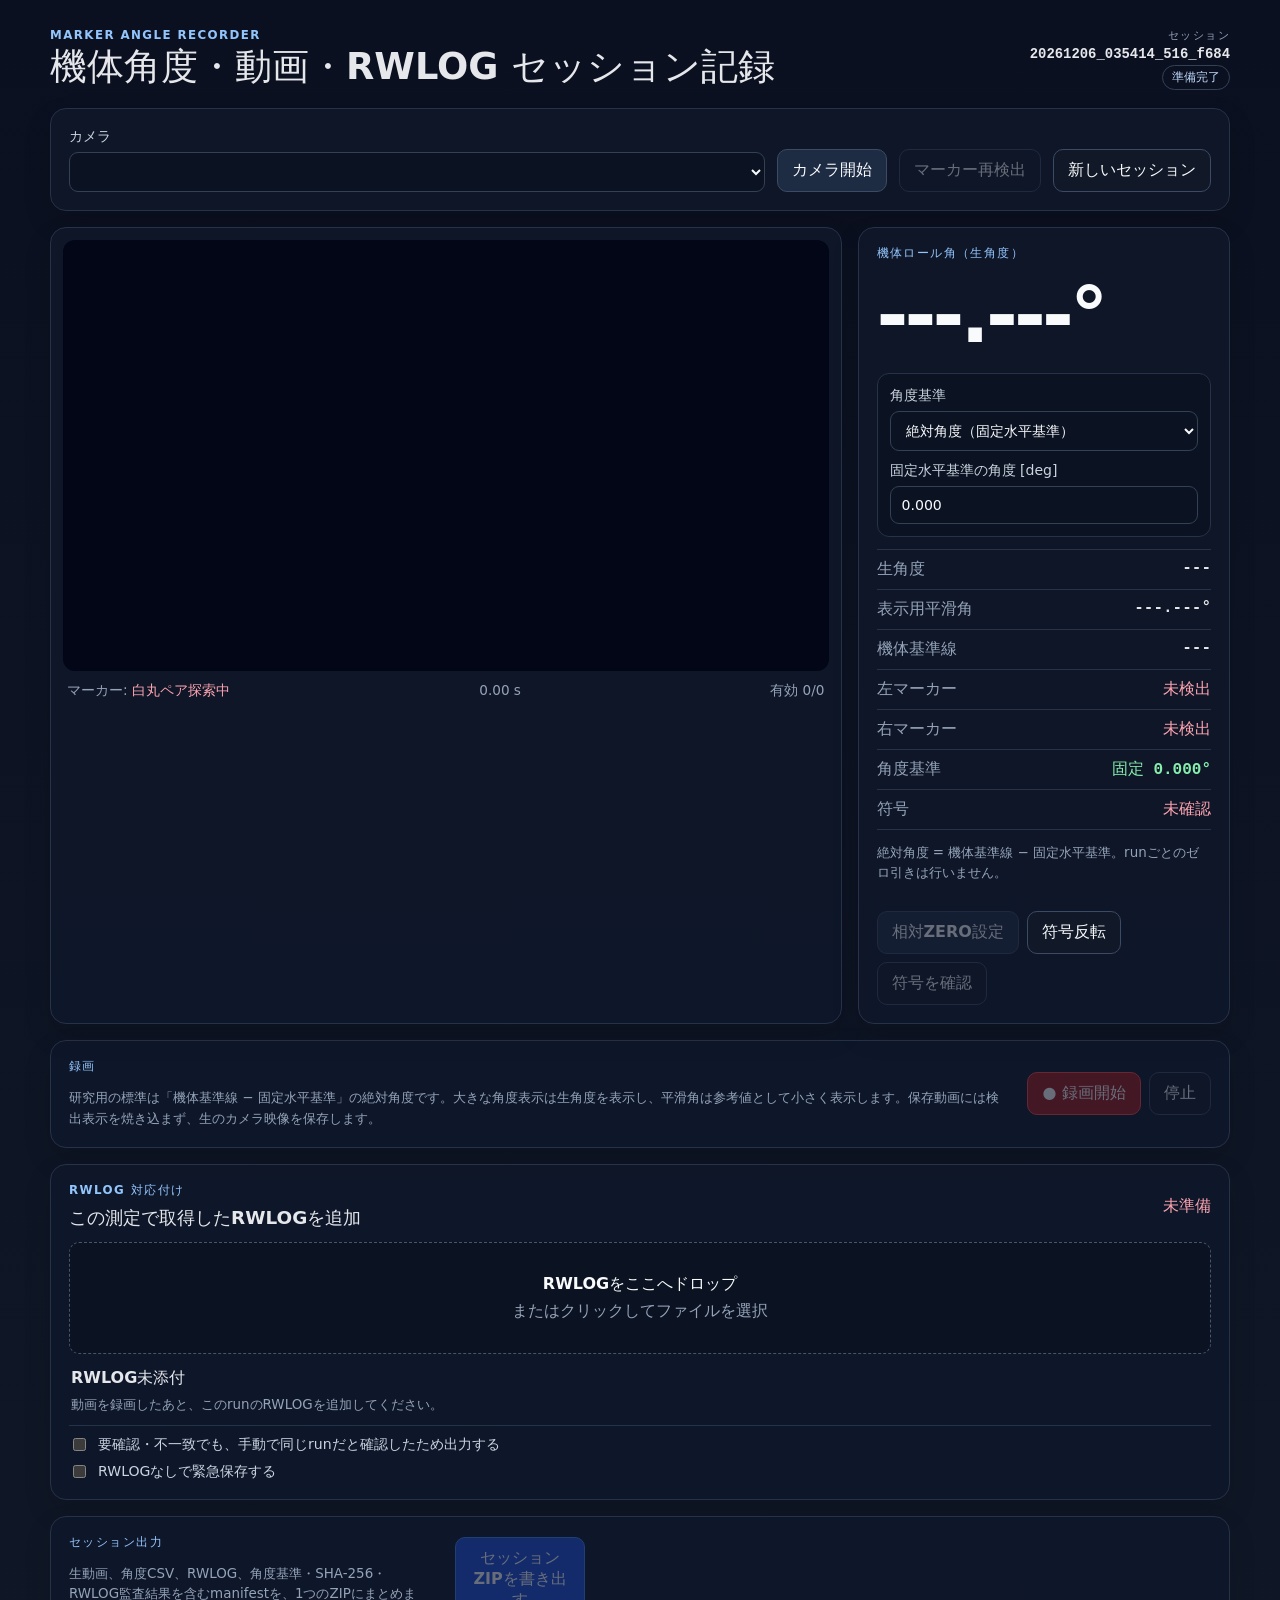
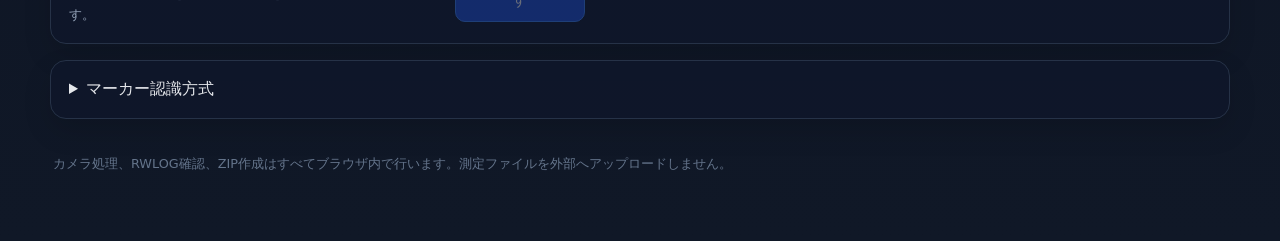
==== commit 399ef07b: "ui: make raw angle the primary display" ====
--- a/index.html
+++ b/index.html
@@ -43,7 +43,7 @@
       </div>
 
       <aside class="angle-panel panel">
-        <p class="label">機体ロール角</p>
+        <p class="label">機体ロール角（生角度）</p>
         <div id="angleValue" class="angle-value">---.---°</div>
         <div class="reference-controls">
           <label>角度基準
@@ -76,7 +76,7 @@
     <section class="record-panel panel">
       <div>
         <p class="label">録画</p>
-        <p class="muted">研究用の標準は「機体基準線 − 固定水平基準」の絶対角度です。絶対角度モードではrunごとのゼロ引きを行いません。保存動画には検出表示を焼き込まず、生のカメラ映像を保存します。</p>
+        <p class="muted">研究用の標準は「機体基準線 − 固定水平基準」の絶対角度です。大きな角度表示は生角度を表示し、平滑角は参考値として小さく表示します。保存動画には検出表示を焼き込まず、生のカメラ映像を保存します。</p>
       </div>
       <div class="button-row record-actions">
         <button id="recordButton" type="button" class="record">● 録画開始</button>
@@ -124,6 +124,7 @@
 
     <footer><p>カメラ処理、RWLOG確認、ZIP作成はすべてブラウザ内で行います。測定ファイルを外部へアップロードしません。</p></footer>
   </main>
+  <script type="module" src="./src/runtime-stability.js"></script>
   <script type="module" src="./src/app.js"></script>
 </body>
 </html>
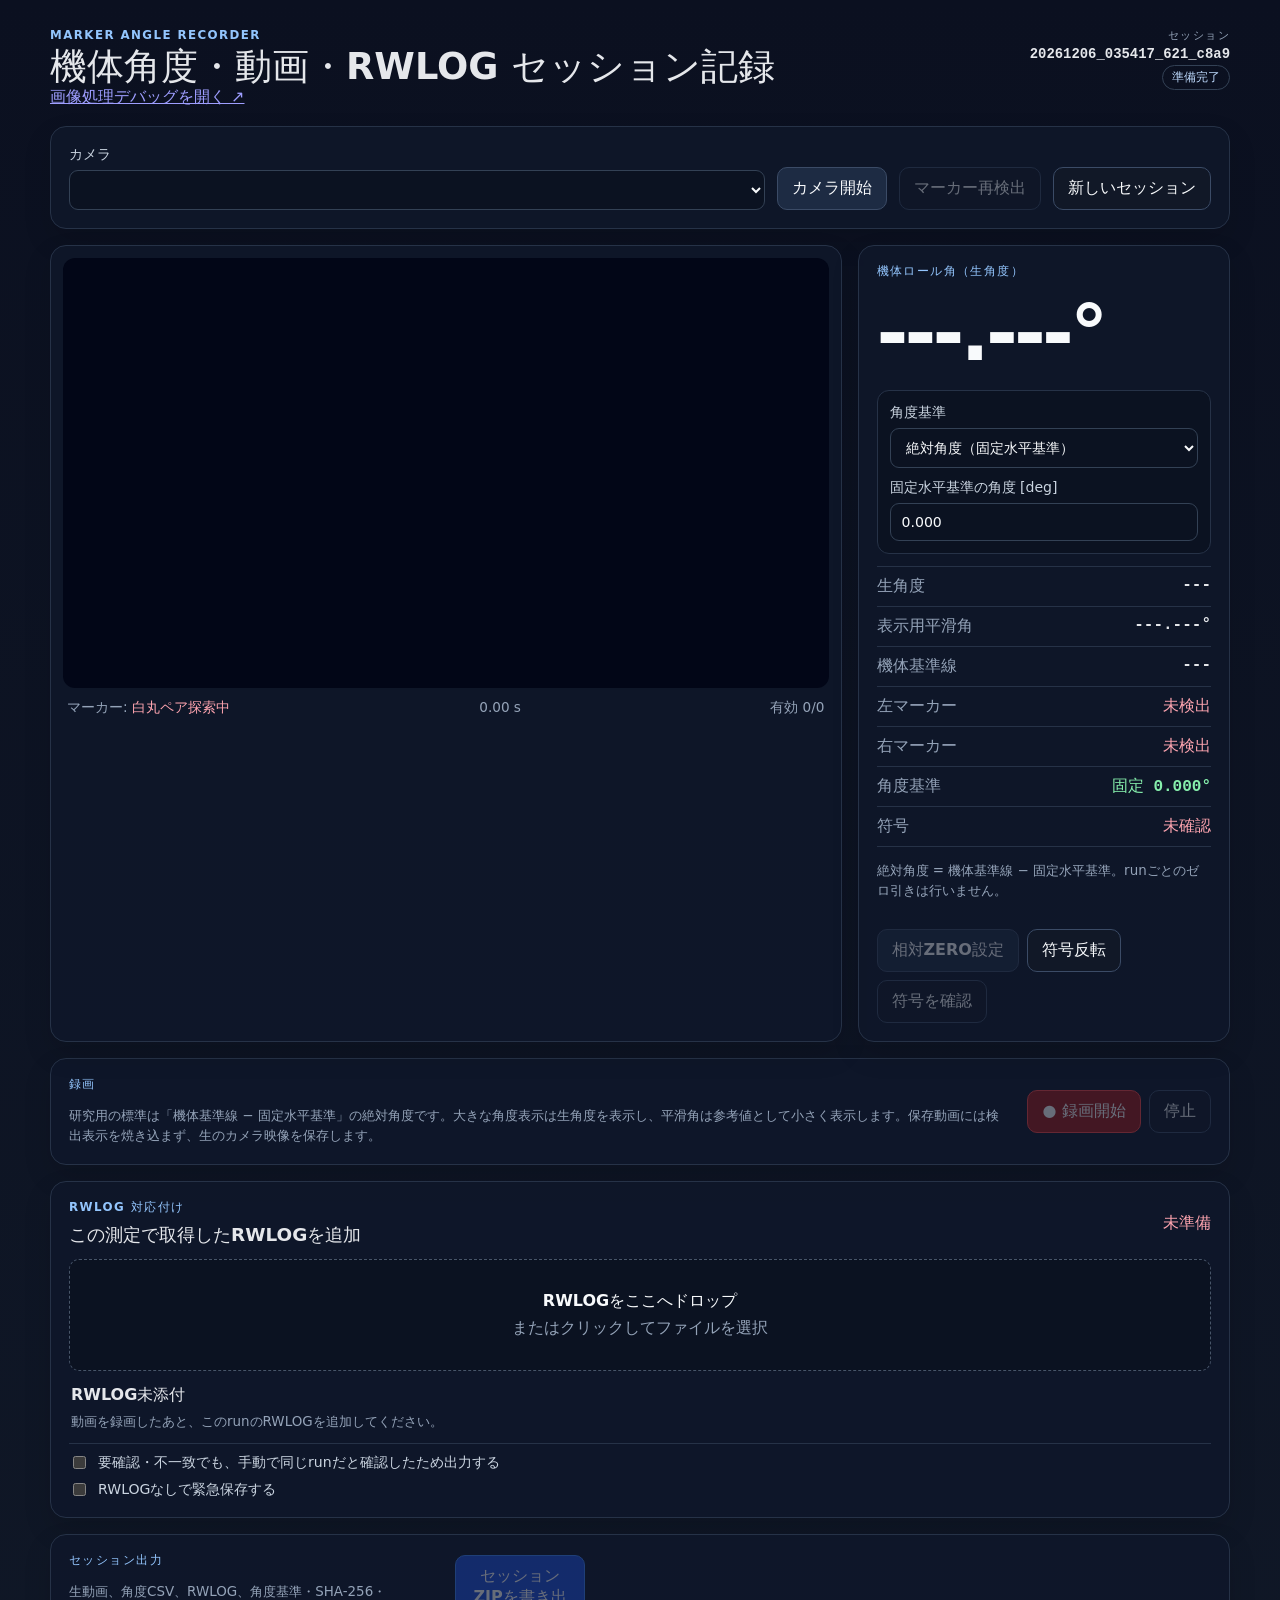
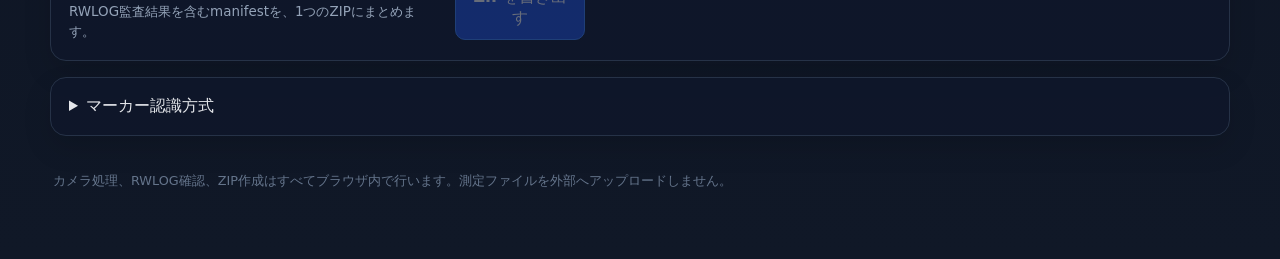
==== commit f936f4d7: "feat: link marker debug page from main UI" ====
--- a/index.html
+++ b/index.html
@@ -13,6 +13,7 @@
       <div>
         <p class="eyebrow">Marker Angle Recorder</p>
         <h1>機体角度・動画・RWLOG セッション記録</h1>
+        <a class="debug-link" href="./debug.html" target="_blank" rel="noopener">画像処理デバッグを開く ↗</a>
       </div>
       <div class="session-box">
         <span>セッション</span>
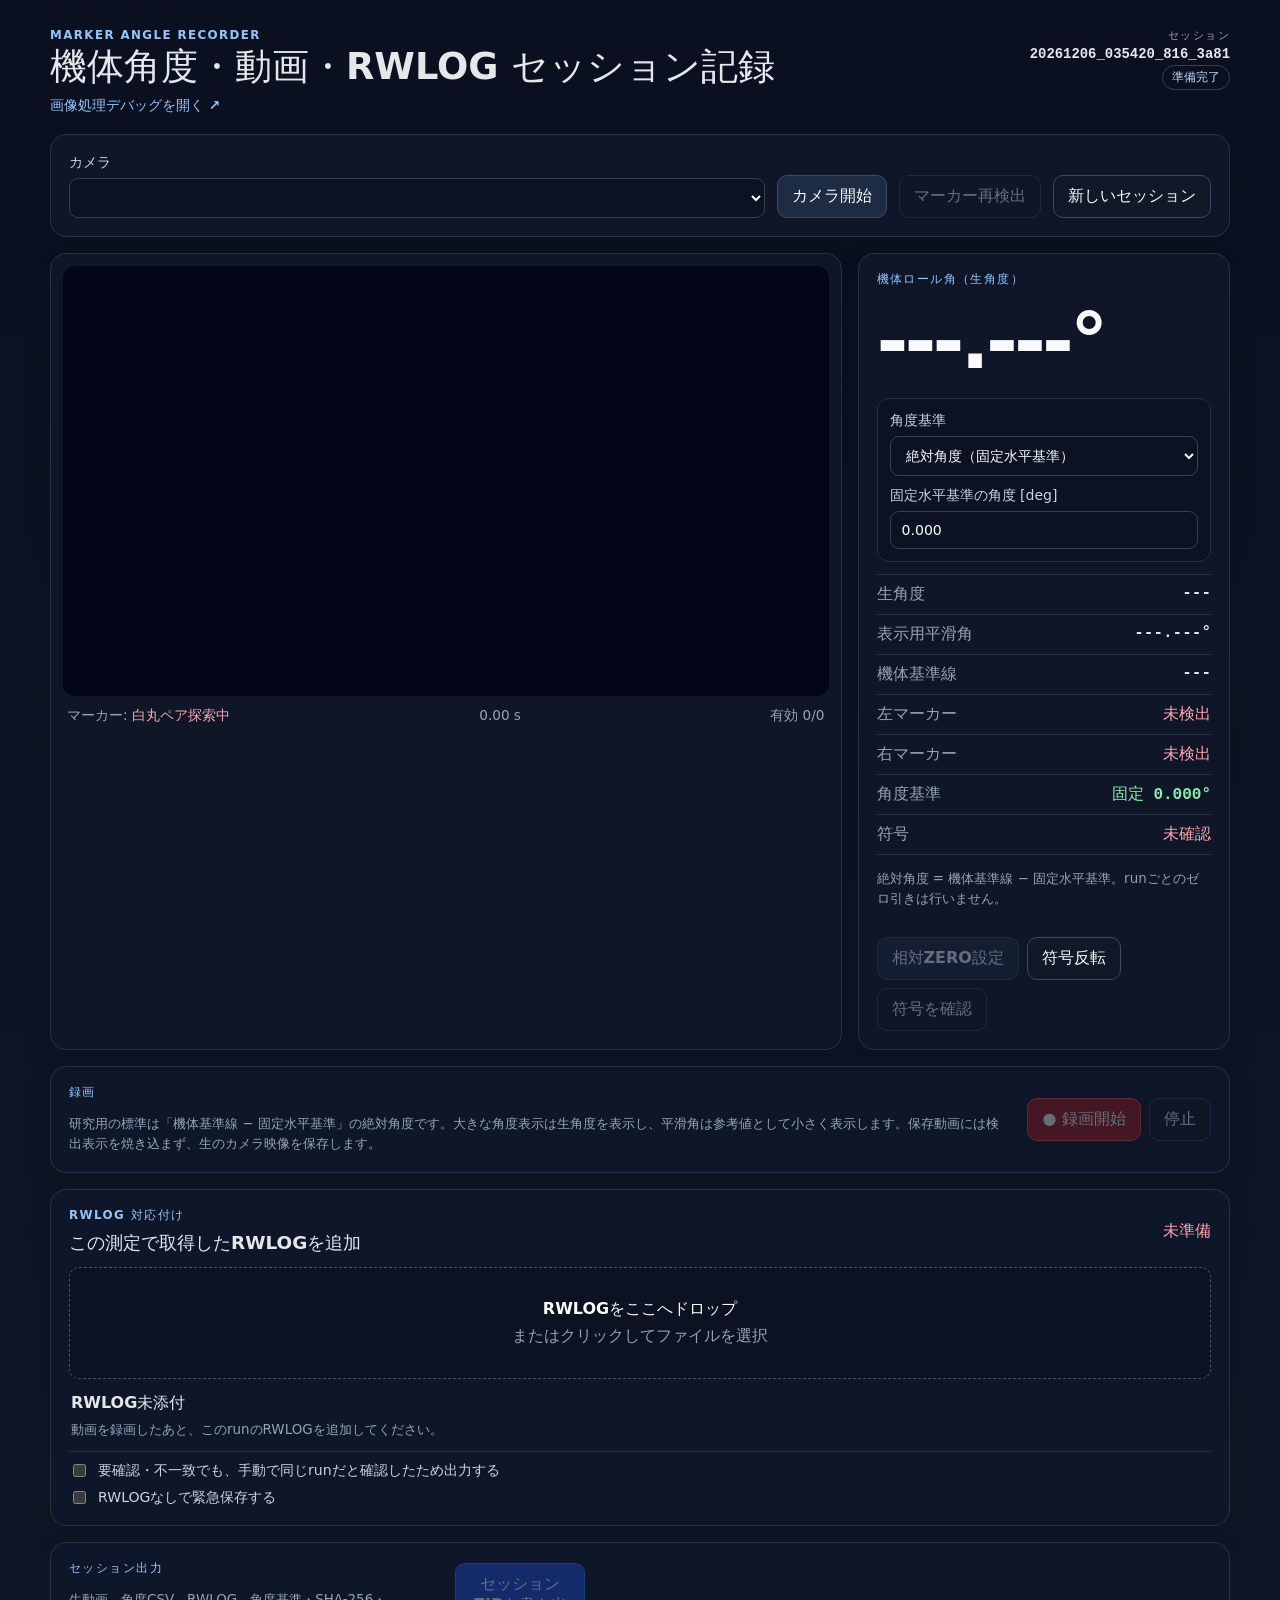
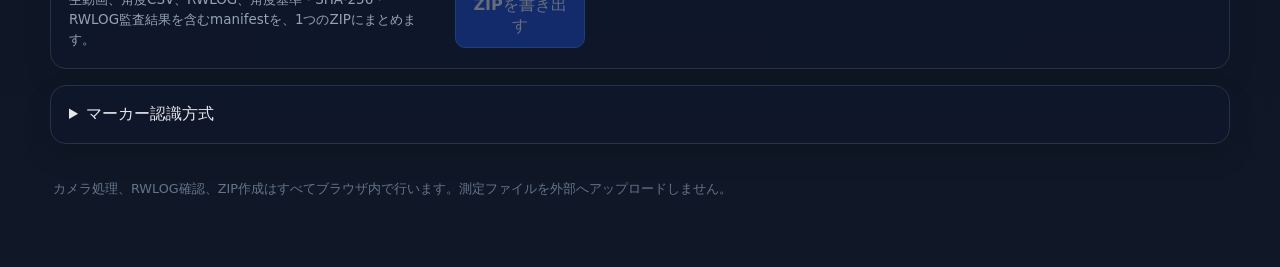
==== commit 2903d90c: "feat: load saved camera controls on main page" ====
--- a/index.html
+++ b/index.html
@@ -125,6 +125,7 @@
 
     <footer><p>カメラ処理、RWLOG確認、ZIP作成はすべてブラウザ内で行います。測定ファイルを外部へアップロードしません。</p></footer>
   </main>
+  <script type="module" src="./src/camera-control-main.js"></script>
   <script type="module" src="./src/runtime-stability.js"></script>
   <script type="module" src="./src/app.js"></script>
 </body>
--- a/styles.css
+++ b/styles.css
@@ -1 +1 @@
-:root{font-family:Inter,ui-sans-serif,system-ui,-apple-system,BlinkMacSystemFont,"Segoe UI",sans-serif;color:#e5e7eb;background:#0b1020;font-synthesis:none}*{box-sizing:border-box}body{margin:0;background:linear-gradient(180deg,#0b1020 0%,#101827 100%);min-height:100vh}.page{width:min(1180px,calc(100% - 32px));margin:0 auto;padding:28px 0 48px}.topbar{display:flex;gap:24px;justify-content:space-between;align-items:flex-start;margin-bottom:18px}.eyebrow,.label{font-size:.74rem;letter-spacing:.12em;text-transform:uppercase;color:#93c5fd;font-weight:800;margin:0 0 6px}.topbar h1{font-size:clamp(1.5rem,3vw,2.3rem);line-height:1.05;margin:0}.session-box{display:grid;gap:3px;text-align:right;min-width:270px}.session-box span{font-size:.7rem;letter-spacing:.13em;color:#94a3b8}.session-box strong{font-family:ui-monospace,SFMono-Regular,Menlo,monospace;font-size:.87rem;overflow-wrap:anywhere}.session-box b{justify-self:end;font-size:.73rem;padding:4px 9px;border:1px solid #334155;border-radius:999px}.panel{background:rgba(15,23,42,.9);border:1px solid #263247;border-radius:16px;padding:18px;margin-bottom:16px;box-shadow:0 12px 28px rgba(0,0,0,.13)}.toolbar{display:flex;gap:12px;align-items:end}.grow{flex:1}.measurement-grid{display:grid;grid-template-columns:minmax(0,1.7fr) minmax(280px,.8fr);gap:16px}.measurement-grid>.panel{margin-bottom:16px}.video-panel{padding:12px}.video-wrap{position:relative;background:#020617;border-radius:12px;overflow:hidden;aspect-ratio:16/9}.video-wrap video,.video-wrap canvas{position:absolute;inset:0;width:100%;height:100%;object-fit:contain}.video-wrap canvas{pointer-events:none}.video-footer{display:flex;flex-wrap:wrap;justify-content:space-between;gap:8px;padding:11px 4px 0;color:#94a3b8;font-size:.85rem}.angle-panel{display:flex;flex-direction:column}.angle-value{font-variant-numeric:tabular-nums;font-weight:800;font-size:clamp(2.8rem,6vw,5.2rem);line-height:1;letter-spacing:-.05em;margin:10px 0 18px;color:#f8fafc}.reference-controls{display:grid;gap:10px;padding:12px;border:1px solid #263247;border-radius:12px;background:#0b1221;margin-bottom:12px}.metrics{margin:0;display:grid;gap:0;border-top:1px solid #263247}.metrics div{display:flex;justify-content:space-between;gap:16px;padding:9px 0;border-bottom:1px solid #263247}.metrics dt{color:#94a3b8}.metrics dd{margin:0;font-family:ui-monospace,SFMono-Regular,Menlo,monospace;font-weight:700}.button-row{display:flex;flex-wrap:wrap;gap:8px;margin-top:14px}.record-panel,.export-panel{display:flex;align-items:center;justify-content:space-between;gap:20px}.record-panel p,.export-panel p{margin-bottom:0}.record-actions{margin:0;min-width:max-content}.section-head{display:flex;align-items:center;justify-content:space-between;gap:16px;margin-bottom:12px}.section-head h2{font-size:1.15rem;margin:0}.drop-zone{width:100%;min-height:112px;border:1.5px dashed #475569!important;background:#0b1221!important;display:flex!important;flex-direction:column;align-items:center;justify-content:center;gap:6px}.drop-zone.drag{border-color:#60a5fa!important;background:#0f1f37!important}.drop-zone span{font-weight:400;color:#94a3b8}.rwlog-summary{padding:14px 2px 4px}.rwlog-summary p{margin:6px 0}.checks{display:grid;gap:8px;padding-top:9px;border-top:1px solid #263247}.checks label{display:flex;gap:9px;align-items:flex-start;color:#cbd5e1}.settings summary{cursor:pointer;font-weight:750}.settings-grid{display:grid;grid-template-columns:repeat(3,minmax(0,1fr));gap:12px;margin-top:16px}label{display:grid;gap:6px;color:#cbd5e1;font-size:.88rem}select,input[type=number]{width:100%;border:1px solid #334155;background:#0b1221;color:#f8fafc;border-radius:9px;padding:10px 11px;font:inherit}input[type=checkbox]{margin-top:3px;accent-color:#60a5fa}button{appearance:none;border:1px solid #3b4b66;background:#1d2b43;color:#f8fafc;border-radius:10px;padding:10px 14px;font:inherit;font-weight:750;cursor:pointer;transition:background .15s,border-color .15s,transform .05s}button:hover:not(:disabled){background:#273a59;border-color:#60789c}button:active:not(:disabled){transform:translateY(1px)}button:disabled{opacity:.38;cursor:not-allowed}.secondary{background:#111827}.primary{background:#1d4ed8;border-color:#3b82f6}.primary:hover:not(:disabled){background:#2563eb}.record{background:#991b1b;border-color:#ef4444}.record:hover:not(:disabled){background:#b91c1c}.muted{color:#94a3b8;font-size:.84rem;line-height:1.5}.good{color:#86efac!important}.warn{color:#fde68a!important}.bad{color:#fda4af!important}.recording{color:#fca5a5!important}.ready{color:#bfdbfe!important}.full{width:100%;flex-basis:100%}footer{padding:8px 3px;color:#64748b;font-size:.8rem}@media(max-width:840px){.measurement-grid{grid-template-columns:1fr}.topbar{flex-direction:column}.session-box{text-align:left;min-width:0}.session-box b{justify-self:start}.settings-grid{grid-template-columns:repeat(2,minmax(0,1fr))}.record-panel,.export-panel{align-items:flex-start;flex-direction:column}.record-actions{min-width:0}}@media(max-width:560px){.page{width:min(100% - 20px,1180px);padding-top:14px}.toolbar{align-items:stretch;flex-direction:column}.settings-grid{grid-template-columns:1fr}.angle-value{font-size:3.4rem}.button-row button{flex:1}.session-box strong{font-size:.78rem}.section-head{align-items:flex-start;flex-direction:column}}+:root{font-family:Inter,ui-sans-serif,system-ui,-apple-system,BlinkMacSystemFont,"Segoe UI",sans-serif;color:#e5e7eb;background:#0b1020;font-synthesis:none}*{box-sizing:border-box}body{margin:0;background:linear-gradient(180deg,#0b1020 0%,#101827 100%);min-height:100vh}.page{width:min(1180px,calc(100% - 32px));margin:0 auto;padding:28px 0 48px}.topbar{display:flex;gap:24px;justify-content:space-between;align-items:flex-start;margin-bottom:18px}.eyebrow,.label{font-size:.74rem;letter-spacing:.12em;text-transform:uppercase;color:#93c5fd;font-weight:800;margin:0 0 6px}.topbar h1{font-size:clamp(1.5rem,3vw,2.3rem);line-height:1.05;margin:0}.debug-link{display:inline-flex;align-items:center;margin-top:10px;color:#93c5fd;text-decoration:none;font-size:.86rem;font-weight:750;border-bottom:1px solid transparent}.debug-link:hover{color:#bfdbfe;border-bottom-color:#60a5fa}.debug-link:focus-visible{outline:2px solid #60a5fa;outline-offset:4px;border-radius:4px}.session-box{display:grid;gap:3px;text-align:right;min-width:270px}.session-box span{font-size:.7rem;letter-spacing:.13em;color:#94a3b8}.session-box strong{font-family:ui-monospace,SFMono-Regular,Menlo,monospace;font-size:.87rem;overflow-wrap:anywhere}.session-box b{justify-self:end;font-size:.73rem;padding:4px 9px;border:1px solid #334155;border-radius:999px}.panel{background:rgba(15,23,42,.9);border:1px solid #263247;border-radius:16px;padding:18px;margin-bottom:16px;box-shadow:0 12px 28px rgba(0,0,0,.13)}.toolbar{display:flex;gap:12px;align-items:end}.grow{flex:1}.measurement-grid{display:grid;grid-template-columns:minmax(0,1.7fr) minmax(280px,.8fr);gap:16px}.measurement-grid>.panel{margin-bottom:16px}.video-panel{padding:12px}.video-wrap{position:relative;background:#020617;border-radius:12px;overflow:hidden;aspect-ratio:16/9}.video-wrap video,.video-wrap canvas{position:absolute;inset:0;width:100%;height:100%;object-fit:contain}.video-wrap canvas{pointer-events:none}.video-footer{display:flex;flex-wrap:wrap;justify-content:space-between;gap:8px;padding:11px 4px 0;color:#94a3b8;font-size:.85rem}.angle-panel{display:flex;flex-direction:column}.angle-value{font-variant-numeric:tabular-nums;font-weight:800;font-size:clamp(2.8rem,6vw,5.2rem);line-height:1;letter-spacing:-.05em;margin:10px 0 18px;color:#f8fafc}.reference-controls{display:grid;gap:10px;padding:12px;border:1px solid #263247;border-radius:12px;background:#0b1221;margin-bottom:12px}.metrics{margin:0;display:grid;gap:0;border-top:1px solid #263247}.metrics div{display:flex;justify-content:space-between;gap:16px;padding:9px 0;border-bottom:1px solid #263247}.metrics dt{color:#94a3b8}.metrics dd{margin:0;font-family:ui-monospace,SFMono-Regular,Menlo,monospace;font-weight:700}.button-row{display:flex;flex-wrap:wrap;gap:8px;margin-top:14px}.record-panel,.export-panel{display:flex;align-items:center;justify-content:space-between;gap:20px}.record-panel p,.export-panel p{margin-bottom:0}.record-actions{margin:0;min-width:max-content}.section-head{display:flex;align-items:center;justify-content:space-between;gap:16px;margin-bottom:12px}.section-head h2{font-size:1.15rem;margin:0}.drop-zone{width:100%;min-height:112px;border:1.5px dashed #475569!important;background:#0b1221!important;display:flex!important;flex-direction:column;align-items:center;justify-content:center;gap:6px}.drop-zone.drag{border-color:#60a5fa!important;background:#0f1f37!important}.drop-zone span{font-weight:400;color:#94a3b8}.rwlog-summary{padding:14px 2px 4px}.rwlog-summary p{margin:6px 0}.checks{display:grid;gap:8px;padding-top:9px;border-top:1px solid #263247}.checks label{display:flex;gap:9px;align-items:flex-start;color:#cbd5e1}.settings summary{cursor:pointer;font-weight:750}.settings-grid{display:grid;grid-template-columns:repeat(3,minmax(0,1fr));gap:12px;margin-top:16px}label{display:grid;gap:6px;color:#cbd5e1;font-size:.88rem}select,input[type=number]{width:100%;border:1px solid #334155;background:#0b1221;color:#f8fafc;border-radius:9px;padding:10px 11px;font:inherit}input[type=checkbox]{margin-top:3px;accent-color:#60a5fa}button{appearance:none;border:1px solid #3b4b66;background:#1d2b43;color:#f8fafc;border-radius:10px;padding:10px 14px;font:inherit;font-weight:750;cursor:pointer;transition:background .15s,border-color .15s,transform .05s}button:hover:not(:disabled){background:#273a59;border-color:#60789c}button:active:not(:disabled){transform:translateY(1px)}button:disabled{opacity:.38;cursor:not-allowed}.secondary{background:#111827}.primary{background:#1d4ed8;border-color:#3b82f6}.primary:hover:not(:disabled){background:#2563eb}.record{background:#991b1b;border-color:#ef4444}.record:hover:not(:disabled){background:#b91c1c}.muted{color:#94a3b8;font-size:.84rem;line-height:1.5}.good{color:#86efac!important}.warn{color:#fde68a!important}.bad{color:#fda4af!important}.recording{color:#fca5a5!important}.ready{color:#bfdbfe!important}.full{width:100%;flex-basis:100%}footer{padding:8px 3px;color:#64748b;font-size:.8rem}@media(max-width:840px){.measurement-grid{grid-template-columns:1fr}.topbar{flex-direction:column}.session-box{text-align:left;min-width:0}.session-box b{justify-self:start}.settings-grid{grid-template-columns:repeat(2,minmax(0,1fr))}.record-panel,.export-panel{align-items:flex-start;flex-direction:column}.record-actions{min-width:0}}@media(max-width:560px){.page{width:min(100% - 20px,1180px);padding-top:14px}.toolbar{align-items:stretch;flex-direction:column}.settings-grid{grid-template-columns:1fr}.angle-value{font-size:3.4rem}.button-row button{flex:1}.session-box strong{font-size:.78rem}.section-head{align-items:flex-start;flex-direction:column}}
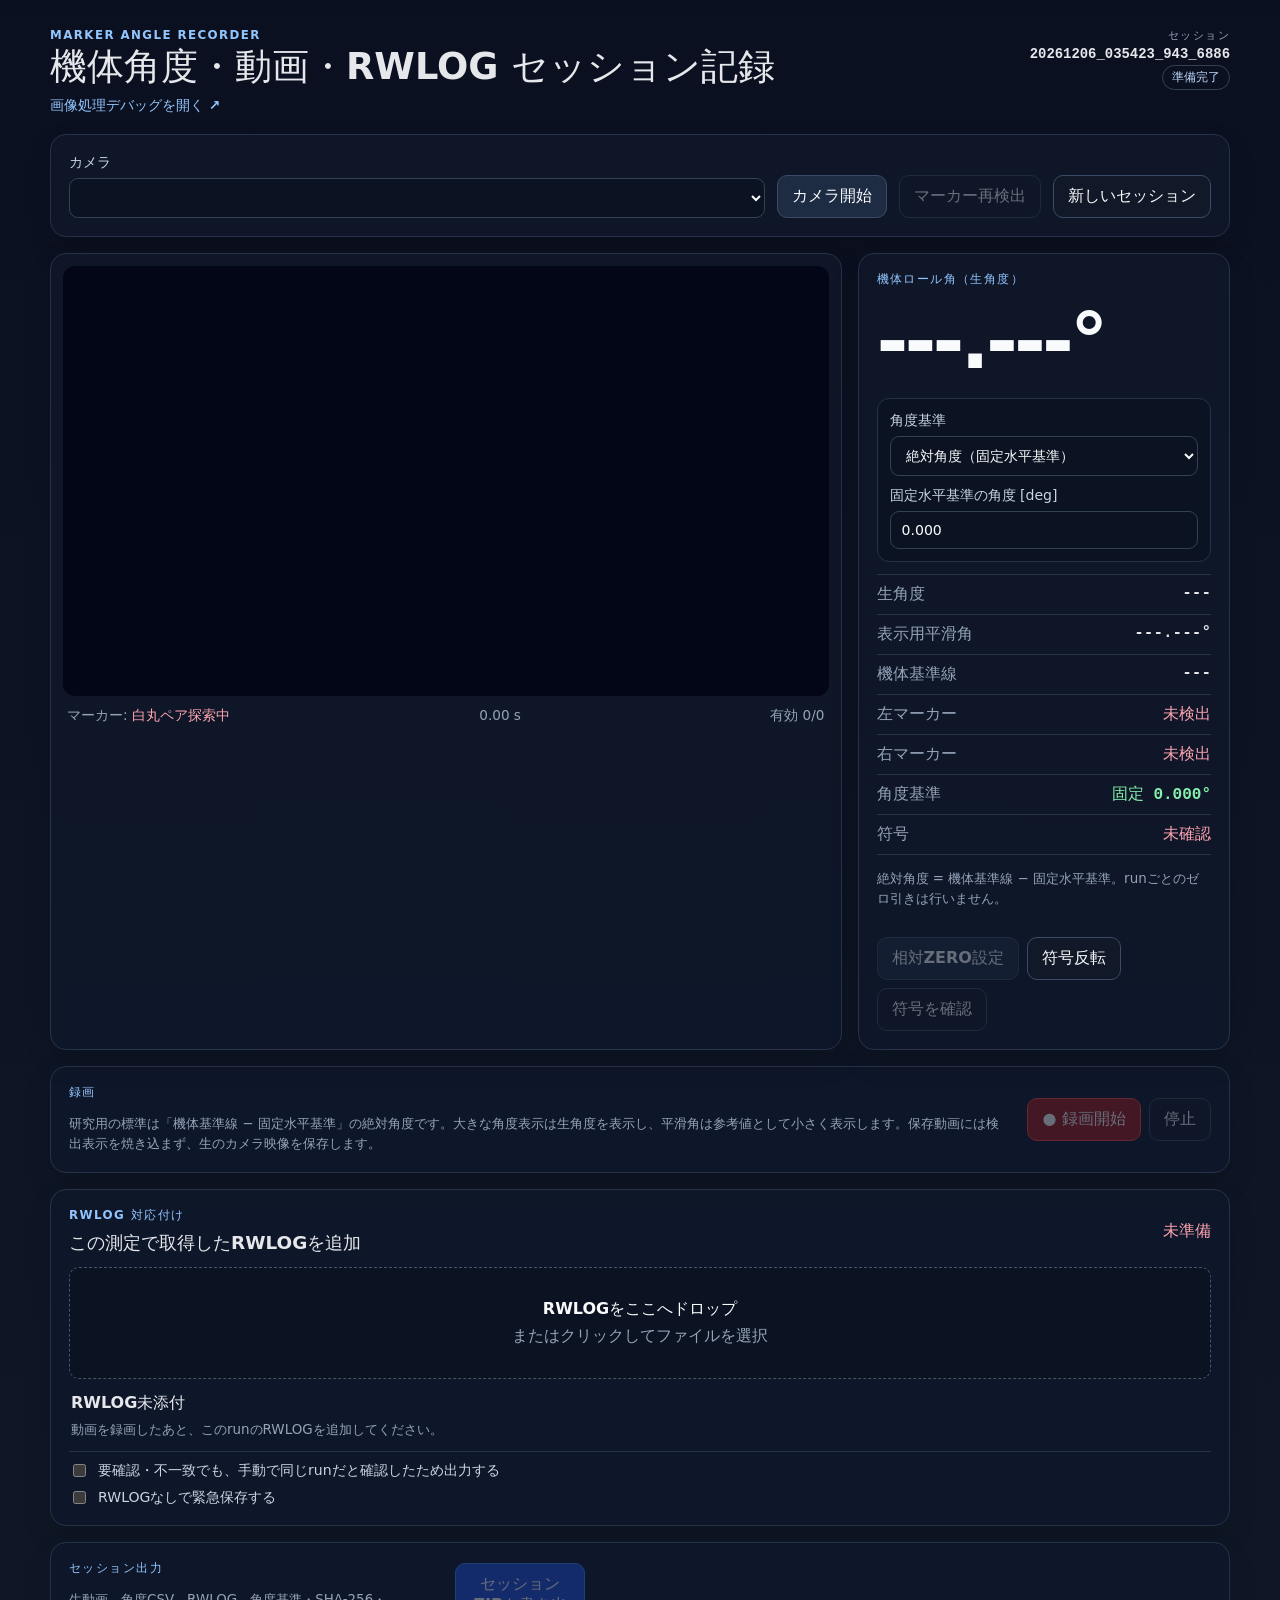
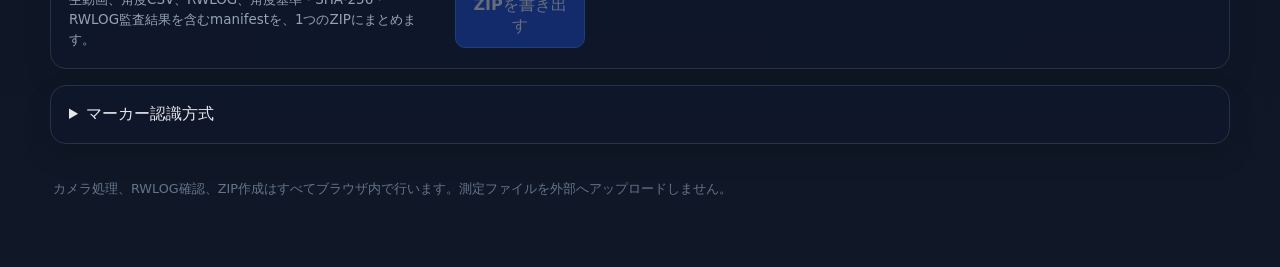
==== commit 9760945d: "chore: disable abandoned saved exposure auto-apply" ====
--- a/index.html
+++ b/index.html
@@ -125,7 +125,6 @@
 
     <footer><p>カメラ処理、RWLOG確認、ZIP作成はすべてブラウザ内で行います。測定ファイルを外部へアップロードしません。</p></footer>
   </main>
-  <script type="module" src="./src/camera-control-main.js"></script>
   <script type="module" src="./src/runtime-stability.js"></script>
   <script type="module" src="./src/app.js"></script>
 </body>
